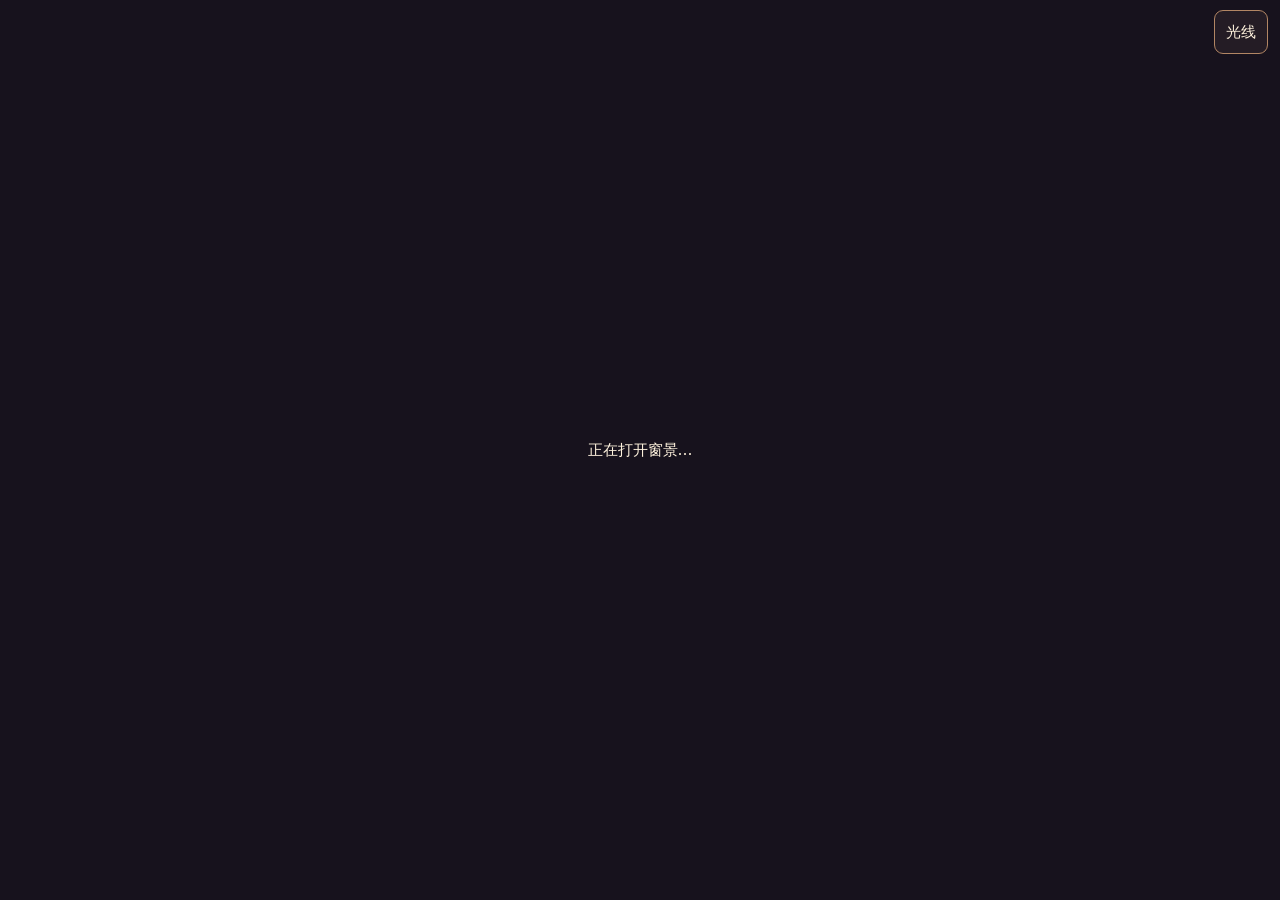
==== docs/index.html @ bc6491b8 "Add an offline Pixel Window web app for iPhone" ====
<!doctype html>
<html lang="zh-CN">
<head>
  <meta charset="utf-8">
  <meta name="viewport" content="width=device-width, initial-scale=1">
  <meta http-equiv="refresh" content="0; url=./iphone/">
  <title>像素窗景</title>
</head>
<body><a href="./iphone/">打开像素窗景</a></body>
</html>
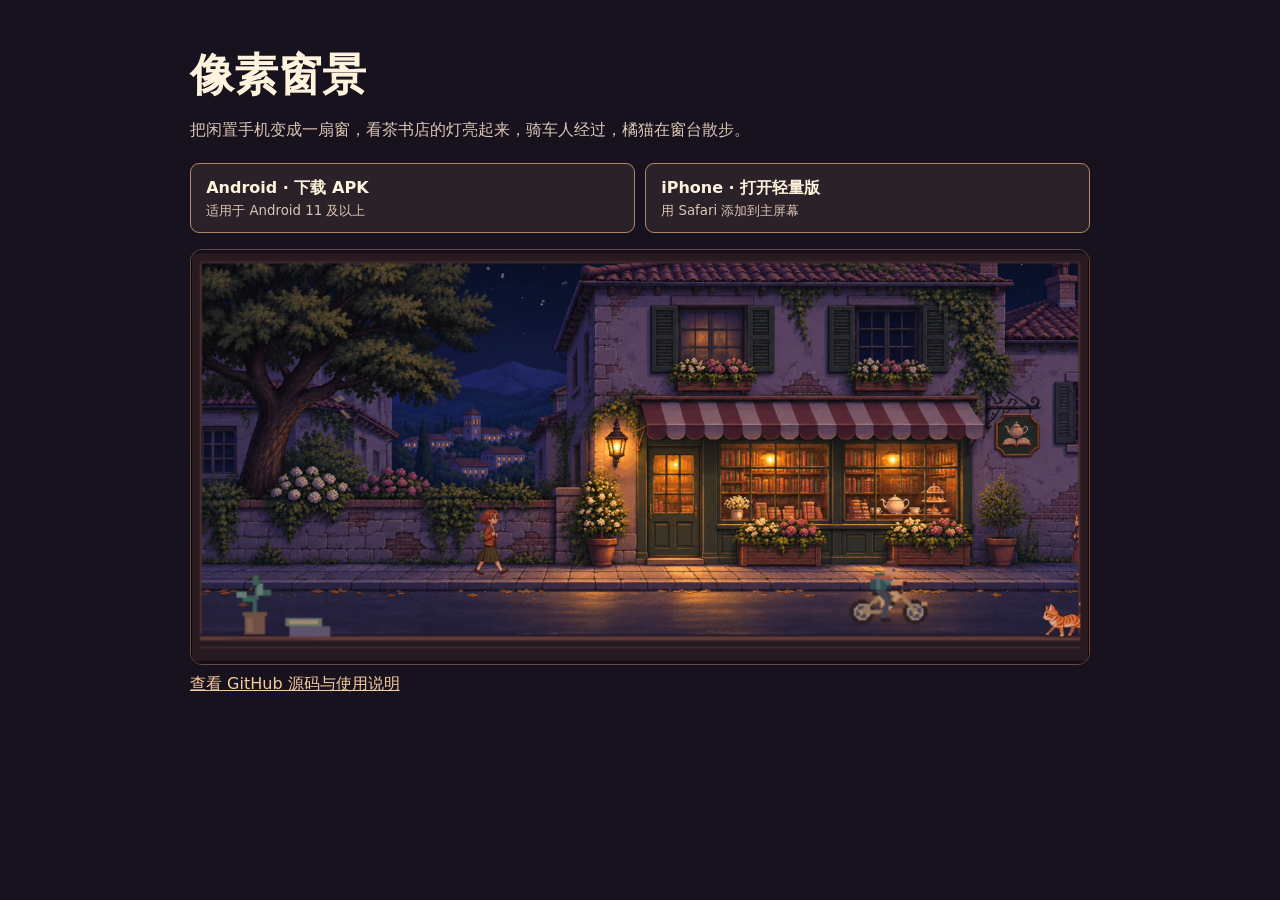
==== commit f29f8be8: "Unify Android and iPhone entry points" ====
--- a/docs/index.html
+++ b/docs/index.html
@@ -3,8 +3,38 @@
 <head>
   <meta charset="utf-8">
   <meta name="viewport" content="width=device-width, initial-scale=1">
-  <meta http-equiv="refresh" content="0; url=./iphone/">
-  <title>像素窗景</title>
+  <meta name="theme-color" content="#17121d">
+  <title>像素窗景 · Pixel Window</title>
+  <style>
+    :root { color-scheme: dark; font: 16px/1.6 system-ui, sans-serif; background: #17121d; color: #fff3de; }
+    body { margin: 0; }
+    main { width: min(900px, calc(100% - 32px)); margin: 40px auto; }
+    h1 { margin: 0; font-size: clamp(1.8rem, 6vw, 2.75rem); }
+    p { margin: 0.4rem 0 1.3rem; color: #dcc5b6; }
+    img { display: block; width: 100%; height: auto; border: 1px solid #684b3e; border-radius: 12px; box-sizing: border-box; }
+    nav { display: grid; grid-template-columns: repeat(auto-fit, minmax(min(100%, 230px), 1fr)); gap: 10px; margin: 1rem 0; }
+    nav a { display: block; padding: 0.65rem 0.95rem; border: 1px solid #b28664; border-radius: 9px; background: #2b2229; color: inherit; text-decoration: none; }
+    nav small { display: block; color: #dcc5b6; }
+    a { color: #f6cc9f; }
+    a:focus-visible { outline: 2px solid #f2bd82; outline-offset: 3px; }
+  </style>
 </head>
-<body><a href="./iphone/">打开像素窗景</a></body>
+<body>
+  <main>
+    <h1>像素窗景</h1>
+    <p>把闲置手机变成一扇窗，看茶书店的灯亮起来，骑车人经过，橘猫在窗台散步。</p>
+    <nav aria-label="选择手机平台">
+      <a href="https://github.com/KeyOfTheQuestion/pixel-window-android/releases/latest">
+        <strong>Android · 下载 APK</strong>
+        <small>适用于 Android 11 及以上</small>
+      </a>
+      <a href="./iphone/">
+        <strong>iPhone · 打开轻量版</strong>
+        <small>用 Safari 添加到主屏幕</small>
+      </a>
+    </nav>
+    <img src="./media/night-preview.png" width="1280" height="590" alt="茶书店亮着暖灯，街上有行人和自行车，橘猫站在窗台右侧">
+    <p><a href="https://github.com/KeyOfTheQuestion/pixel-window-android">查看 GitHub 源码与使用说明</a></p>
+  </main>
+</body>
 </html>
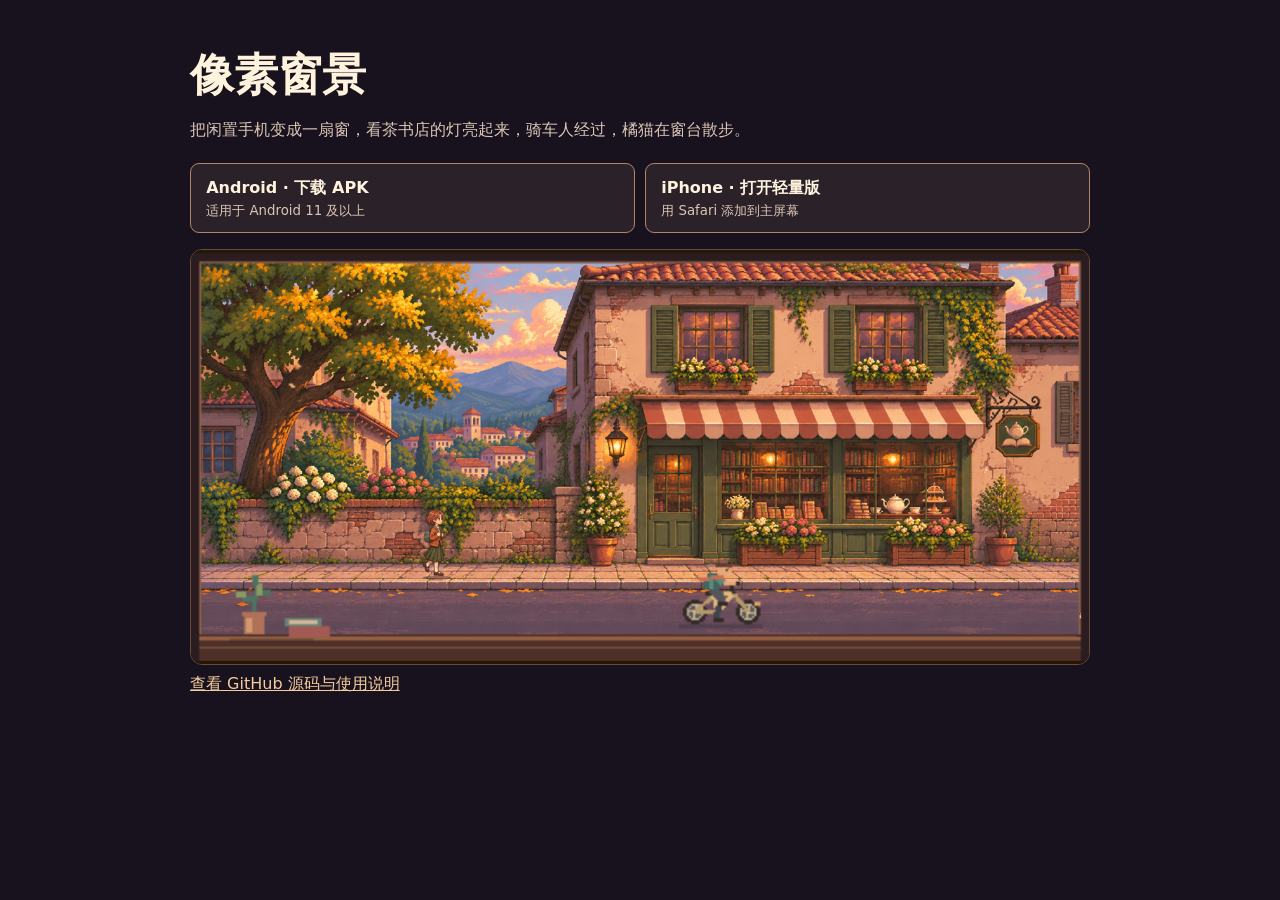
==== commit 53363d1c: "Refresh Android and iPhone Pixel Window screenshots" ====
--- a/docs/index.html
+++ b/docs/index.html
@@ -33,7 +33,7 @@
         <small>用 Safari 添加到主屏幕</small>
       </a>
     </nav>
-    <img src="./media/night-preview.png" width="1280" height="590" alt="茶书店亮着暖灯，街上有行人和自行车，橘猫站在窗台右侧">
+    <img src="./media/day-preview.png" width="1280" height="590" alt="Android 实机画面，白天的茶书店门前有行人和骑车人经过">
     <p><a href="https://github.com/KeyOfTheQuestion/pixel-window-android">查看 GitHub 源码与使用说明</a></p>
   </main>
 </body>
